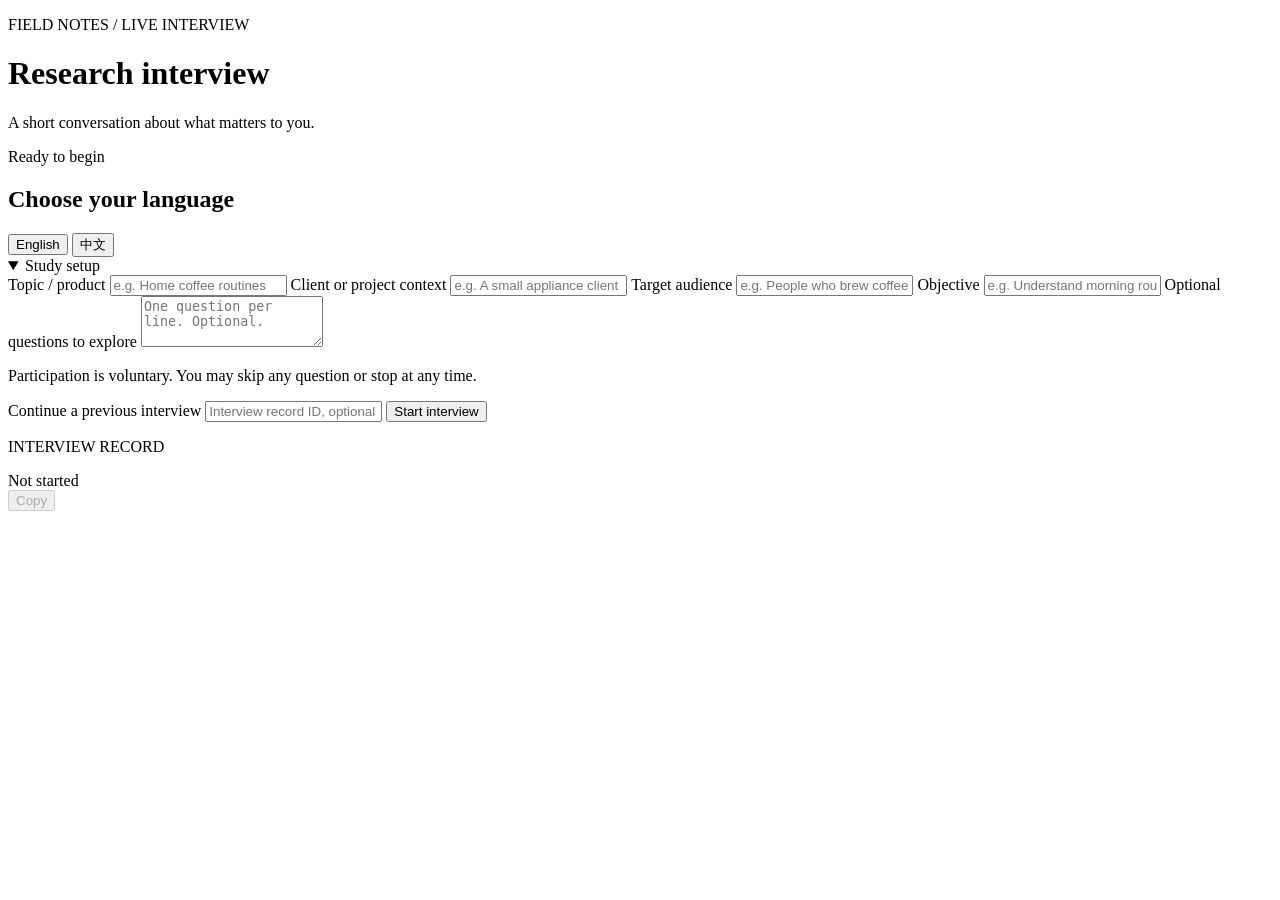
==== web/index.html @ 4f51c3fc "Initial commit: bilingual LiveKit market-research voice agent" ====
<!doctype html>
<html lang="en">
<head>
  <meta charset="utf-8">
  <meta name="viewport" content="width=device-width, initial-scale=1">
  <title>Research interview</title>
  <link rel="stylesheet" href="/styles.css">
</head>
<body>
  <main class="shell">
    <header class="masthead">
      <p class="eyebrow">FIELD NOTES / LIVE INTERVIEW</p>
      <h1>Research interview</h1>
      <p class="intro">A short conversation about what matters to you.</p>
    </header>

    <section class="interview" aria-labelledby="interview-title">
      <div class="session-line">
        <span id="connection-dot" class="dot" aria-hidden="true"></span>
        <span id="connection-status" aria-live="polite">Ready to begin</span>
      </div>
      <h2 id="interview-title">Choose your language</h2>
      <div class="language-choice" role="group" aria-label="Interview language">
        <button class="language selected" data-language="English" type="button">English</button>
        <button class="language" data-language="Chinese" type="button">中文</button>
      </div>

      <details class="study-setup" open>
        <summary>Study setup</summary>
        <label for="study-topic">Topic / product</label>
        <input id="study-topic" class="study-field" type="text" maxlength="300" placeholder="e.g. Home coffee routines">
        <label for="study-client">Client or project context</label>
        <input id="study-client" class="study-field" type="text" maxlength="2000" placeholder="e.g. A small appliance client">
        <label for="study-audience">Target audience</label>
        <input id="study-audience" class="study-field" type="text" maxlength="1000" placeholder="e.g. People who brew coffee at home">
        <label for="study-objective">Objective</label>
        <input id="study-objective" class="study-field" type="text" maxlength="2000" placeholder="e.g. Understand morning routine pain points">
        <label for="study-questions">Optional questions to explore</label>
        <textarea id="study-questions" class="study-field" rows="3" maxlength="4000" placeholder="One question per line. Optional."></textarea>
      </details>

      <p class="consent">Participation is voluntary. You may skip any question or stop at any time.</p>
      <label class="resume-label" for="resume-id">Continue a previous interview</label>
      <input id="resume-id" class="resume-id" type="text" maxlength="100" autocomplete="off" placeholder="Interview record ID, optional">
      <button id="start" class="start" type="button">Start interview</button>
      <button id="end" class="end" type="button" hidden>End interview</button>
      <p id="message" class="message" role="alert"></p>
    </section>

    <section class="record" aria-label="Interview record">
      <div>
        <p class="record-label">INTERVIEW RECORD</p>
        <output id="interview-id">Not started</output>
      </div>
      <button id="copy-id" class="copy" type="button" disabled aria-label="Copy interview ID">Copy</button>
    </section>
  </main>

  <script type="module" src="/app.js"></script>
</body>
</html>
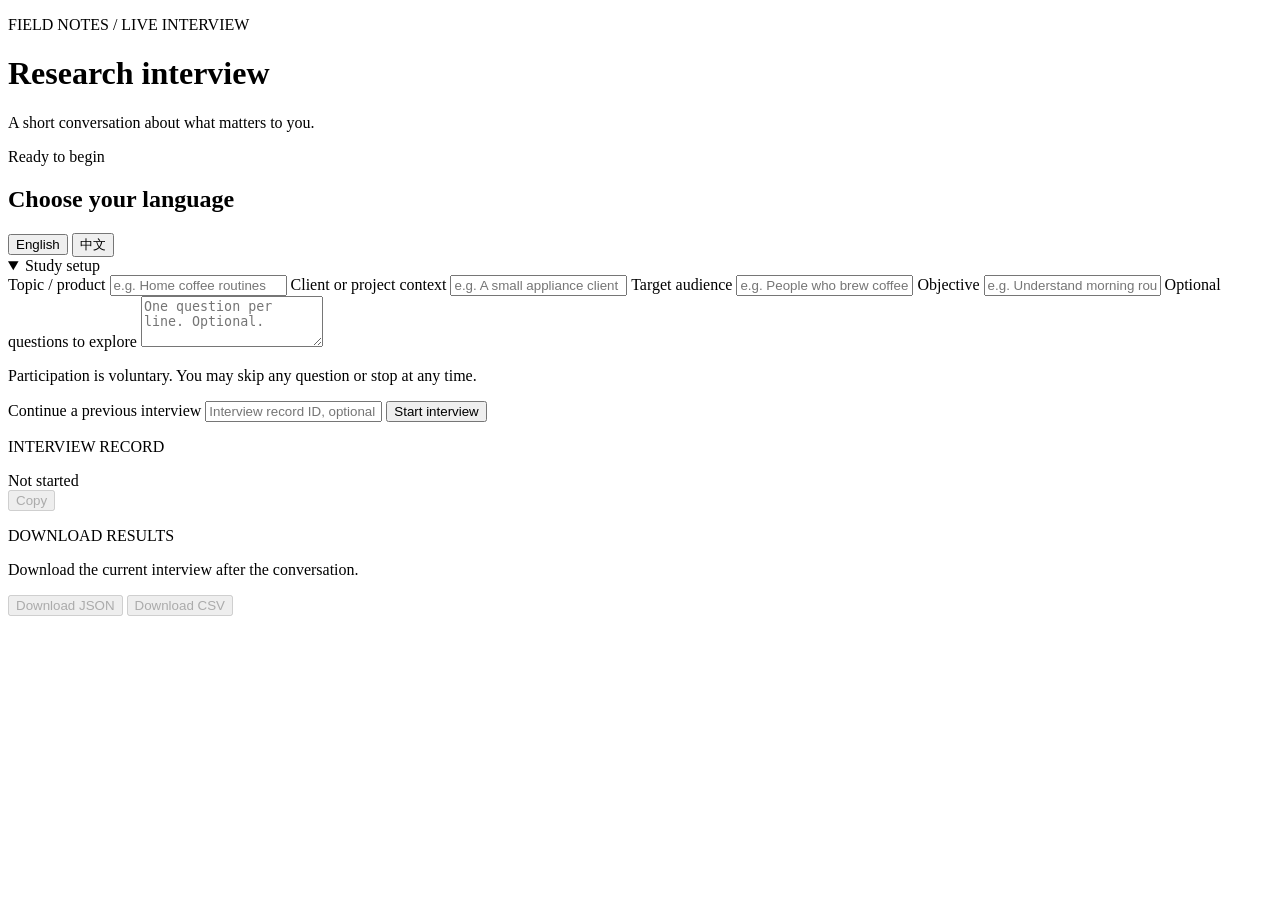
==== commit 572ef3c1: "feat: export interview results" ====
--- a/web/index.html
+++ b/web/index.html
@@ -54,6 +54,15 @@
       </div>
       <button id="copy-id" class="copy" type="button" disabled aria-label="Copy interview ID">Copy</button>
     </section>
+
+    <section class="download" aria-label="Download interview results">
+      <p class="record-label">DOWNLOAD RESULTS</p>
+      <p class="download-hint">Download the current interview after the conversation.</p>
+      <div class="download-row">
+        <button id="download-json" class="download-button" type="button" disabled>Download JSON</button>
+        <button id="download-csv" class="download-button" type="button" disabled>Download CSV</button>
+      </div>
+    </section>
   </main>
 
   <script type="module" src="/app.js"></script>
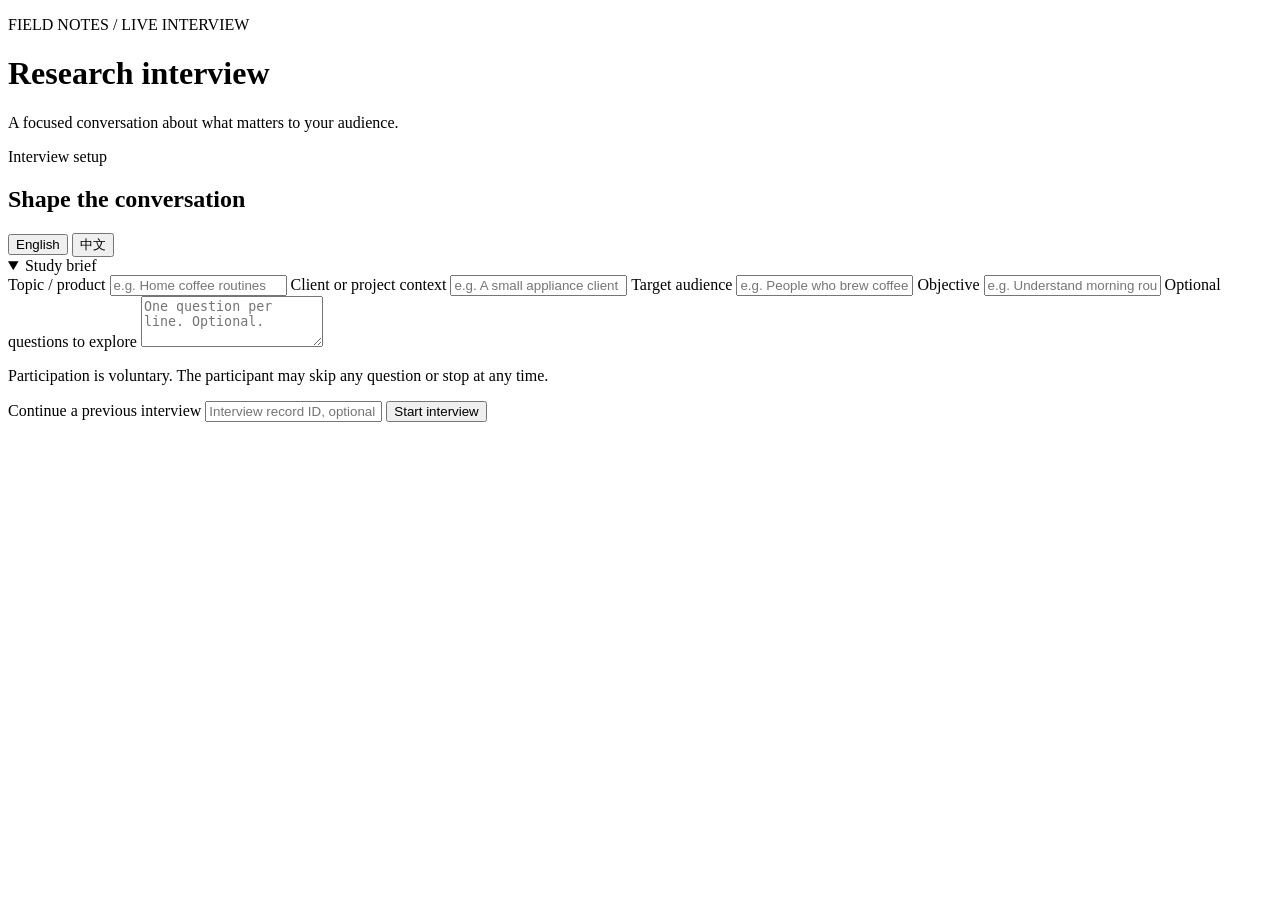
==== commit 176c1421: "feat: add live interview turn display" ====
--- a/web/index.html
+++ b/web/index.html
@@ -11,22 +11,22 @@
     <header class="masthead">
       <p class="eyebrow">FIELD NOTES / LIVE INTERVIEW</p>
       <h1>Research interview</h1>
-      <p class="intro">A short conversation about what matters to you.</p>
+      <p class="intro">A focused conversation about what matters to your audience.</p>
     </header>
 
-    <section class="interview" aria-labelledby="interview-title">
+    <section id="setup-view" class="view setup-view" aria-labelledby="setup-title">
       <div class="session-line">
-        <span id="connection-dot" class="dot" aria-hidden="true"></span>
-        <span id="connection-status" aria-live="polite">Ready to begin</span>
+        <span class="dot" aria-hidden="true"></span>
+        <span>Interview setup</span>
       </div>
-      <h2 id="interview-title">Choose your language</h2>
+      <h2 id="setup-title">Shape the conversation</h2>
       <div class="language-choice" role="group" aria-label="Interview language">
         <button class="language selected" data-language="English" type="button">English</button>
         <button class="language" data-language="Chinese" type="button">中文</button>
       </div>
 
       <details class="study-setup" open>
-        <summary>Study setup</summary>
+        <summary>Study brief</summary>
         <label for="study-topic">Topic / product</label>
         <input id="study-topic" class="study-field" type="text" maxlength="300" placeholder="e.g. Home coffee routines">
         <label for="study-client">Client or project context</label>
@@ -39,29 +39,67 @@
         <textarea id="study-questions" class="study-field" rows="3" maxlength="4000" placeholder="One question per line. Optional."></textarea>
       </details>
 
-      <p class="consent">Participation is voluntary. You may skip any question or stop at any time.</p>
+      <p class="consent">Participation is voluntary. The participant may skip any question or stop at any time.</p>
       <label class="resume-label" for="resume-id">Continue a previous interview</label>
       <input id="resume-id" class="resume-id" type="text" maxlength="100" autocomplete="off" placeholder="Interview record ID, optional">
       <button id="start" class="start" type="button">Start interview</button>
-      <button id="end" class="end" type="button" hidden>End interview</button>
-      <p id="message" class="message" role="alert"></p>
+      <p id="setup-message" class="message" role="alert"></p>
     </section>
 
-    <section class="record" aria-label="Interview record">
-      <div>
-        <p class="record-label">INTERVIEW RECORD</p>
-        <output id="interview-id">Not started</output>
+    <section id="live-interview" class="view live-view" hidden aria-labelledby="live-title">
+      <div class="live-topline">
+        <div>
+          <p class="eyebrow">LIVE INTERVIEW</p>
+          <h2 id="live-title" tabindex="-1">The conversation is open</h2>
+        </div>
+        <div class="connection-state">
+          <span id="connection-dot" class="dot" aria-hidden="true"></span>
+          <span id="connection-status" aria-live="polite">Connecting</span>
+        </div>
       </div>
-      <button id="copy-id" class="copy" type="button" disabled aria-label="Copy interview ID">Copy</button>
-    </section>
 
-    <section class="download" aria-label="Download interview results">
-      <p class="record-label">DOWNLOAD RESULTS</p>
-      <p class="download-hint">Download the current interview after the conversation.</p>
-      <div class="download-row">
-        <button id="download-json" class="download-button" type="button" disabled>Download JSON</button>
-        <button id="download-csv" class="download-button" type="button" disabled>Download CSV</button>
+      <div class="turn-card" aria-live="polite">
+        <span id="turn-icon" class="turn-icon" aria-hidden="true">•</span>
+        <div>
+          <p class="turn-kicker">CURRENT TURN</p>
+          <strong id="turn-status">Please wait</strong>
+          <p id="turn-detail">Connecting you to the interviewer.</p>
+        </div>
       </div>
+
+      <section class="transcript-panel" aria-labelledby="transcript-title">
+        <div class="transcript-heading">
+          <h3 id="transcript-title">Live conversation</h3>
+          <span id="transcript-count">No turns yet</span>
+        </div>
+        <ol id="transcript" class="transcript" aria-live="polite" aria-relevant="additions text"></ol>
+        <p id="transcript-empty" class="transcript-empty">The conversation will appear here as you speak.</p>
+      </section>
+
+      <p id="recording-notice" class="recording-notice">Audio recording and full transcript storage are off. The study setup and confirmed research answers are saved to the local study record.</p>
+      <div class="live-actions">
+        <button id="mute" class="secondary-action" type="button">Mute microphone</button>
+        <button id="end" class="end" type="button">End interview</button>
+        <button id="new-interview" class="secondary-action" type="button" hidden>New interview</button>
+      </div>
+      <p id="live-message" class="message" role="alert"></p>
+
+      <section class="record" aria-label="Interview record">
+        <div>
+          <p class="record-label">INTERVIEW RECORD</p>
+          <output id="interview-id">Not started</output>
+        </div>
+        <button id="copy-id" class="copy" type="button" disabled aria-label="Copy interview ID">Copy</button>
+      </section>
+
+      <section class="download" aria-label="Download interview results">
+        <p class="record-label">DOWNLOAD RESULTS</p>
+        <p class="download-hint">Download the current interview after the conversation.</p>
+        <div class="download-row">
+          <button id="download-json" class="download-button" type="button" disabled>Download JSON</button>
+          <button id="download-csv" class="download-button" type="button" disabled>Download CSV</button>
+        </div>
+      </section>
     </section>
   </main>
 
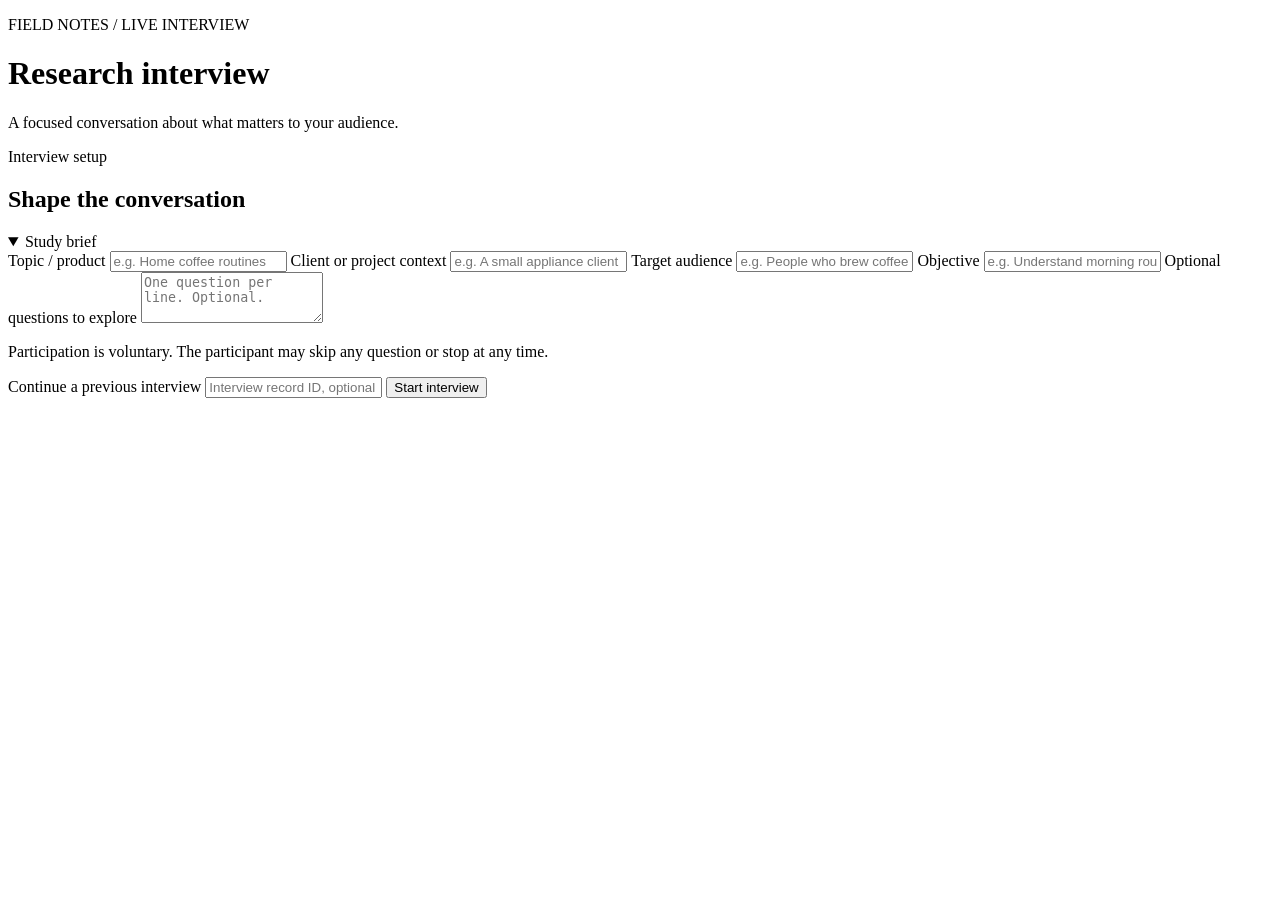
==== commit fba97566: "feat: English-only UI, push-to-talk answer recording, manual turn detection" ====
--- a/web/index.html
+++ b/web/index.html
@@ -20,10 +20,6 @@
         <span>Interview setup</span>
       </div>
       <h2 id="setup-title">Shape the conversation</h2>
-      <div class="language-choice" role="group" aria-label="Interview language">
-        <button class="language selected" data-language="English" type="button">English</button>
-        <button class="language" data-language="Chinese" type="button">中文</button>
-      </div>
 
       <details class="study-setup" open>
         <summary>Study brief</summary>
@@ -78,7 +74,7 @@
 
       <p id="recording-notice" class="recording-notice">Audio recording and full transcript storage are off. The study setup and confirmed research answers are saved to the local study record.</p>
       <div class="live-actions">
-        <button id="mute" class="secondary-action" type="button">Mute microphone</button>
+        <button id="record" class="record-action" type="button" disabled>Record answer</button>
         <button id="end" class="end" type="button">End interview</button>
         <button id="new-interview" class="secondary-action" type="button" hidden>New interview</button>
       </div>
